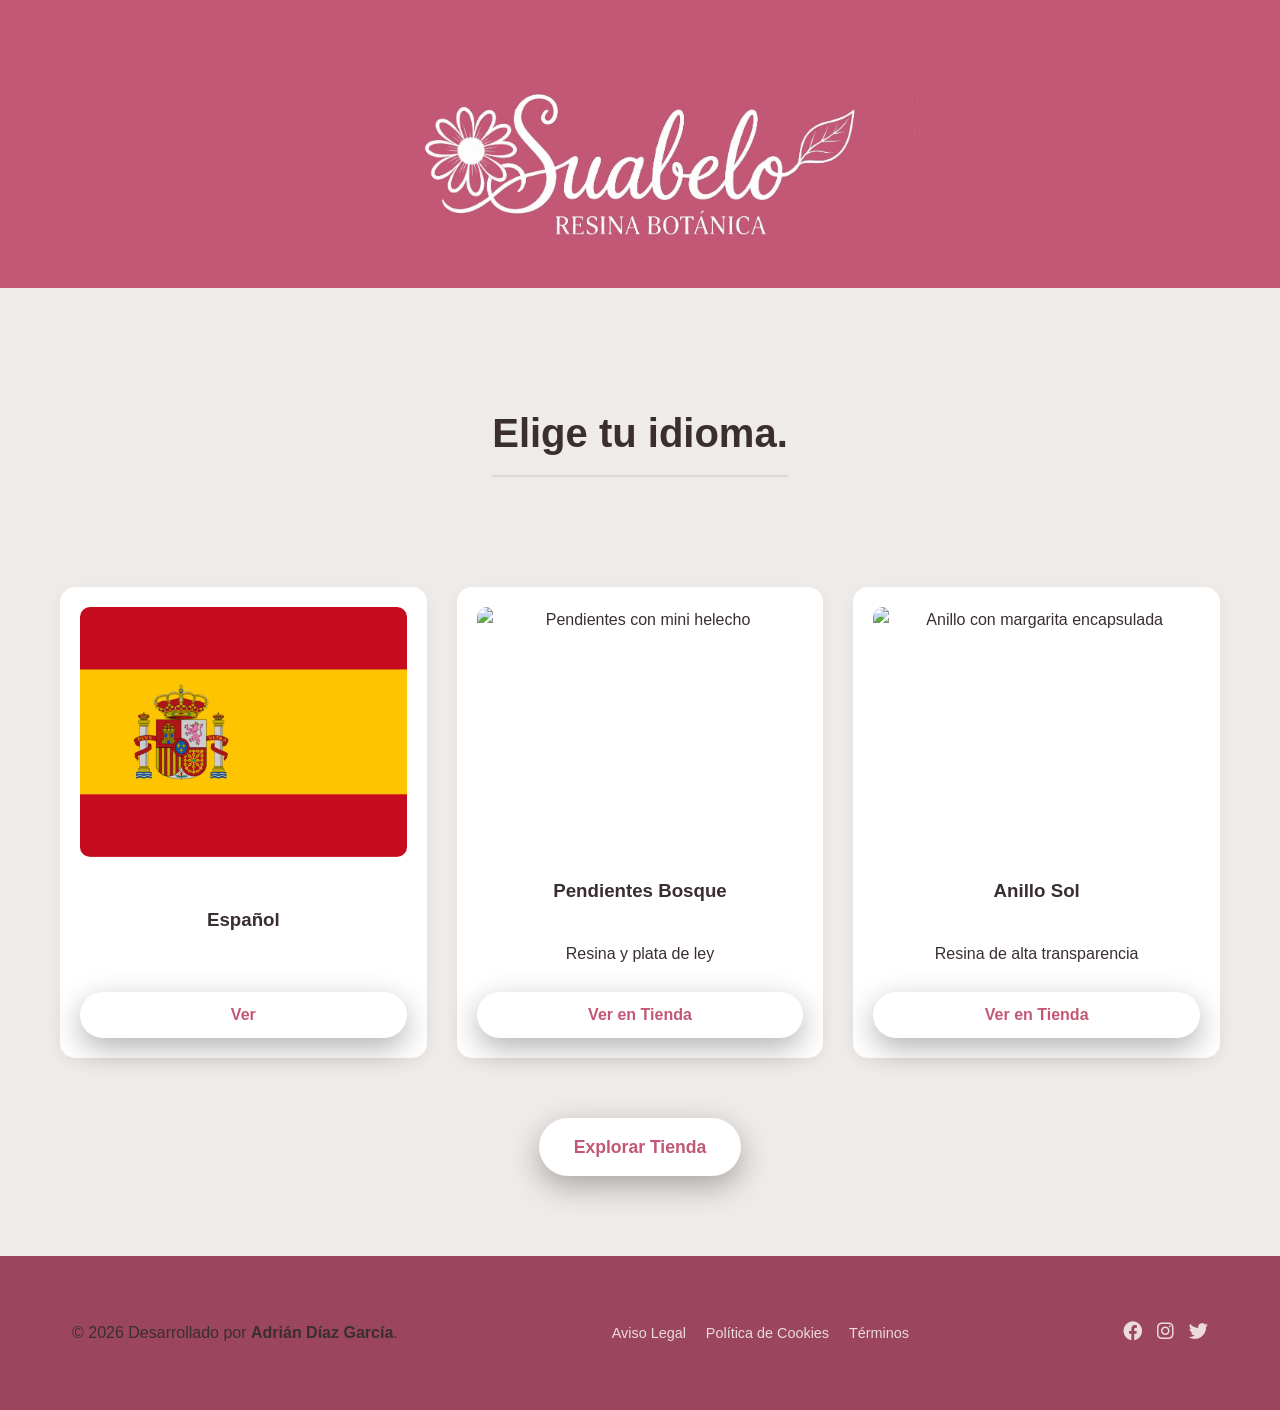
==== Interfaz de idioma QR/index.html @ 2915ab2c "Implementación de selección de idioma para descarga de descripción de productos y de creación con QR" ====
<!DOCTYPE html>
<html lang="es">
    <head>
        <meta charset="UTF-8">
        <meta name="viewport" content="width=device-width, initial-scale=1.0">
        <meta name="description" content="Suabelo Resina Botánica. Interfaz de idioma QR para descripción de productos y creación">
        <meta name="author" content="[T] Adrián Díaz García">
        <title>Selección de Idioma - Suabelo Resina Botánica</title>

        <link rel="stylesheet" href="assets/css/estilos.css">
        <link rel="stylesheet" href="https://cdnjs.cloudflare.com/ajax/libs/font-awesome/6.0.0/css/all.min.css">
    </head>
    <body>
        <header>
            <img src="assets/img/Suabelo_LOGO.png" alt="Logo_de_Suabelo" class="logo">
        </header> 

        <main>
            <section class="hero-tienda">
                <h2>Elige tu idioma.</h2>
            </section>
            <section class="tienda-galeria">
                <div class="producto-card">
                    <img src="assets/img/bandera-espana.jpg" alt="Bandera de España">
                    <h3>Español</h3>
                    <a href="tienda.html" class="boton-cta">Ver</a>
                </div>

                <div class="producto-card">
                    <img src="img/pendientes-helecho.jpg" alt="Pendientes con mini helecho">
                    <h3>Pendientes Bosque</h3>
                    <p>Resina y plata de ley</p>
                    <a href="tienda.html" class="boton-cta">Ver en Tienda</a>
                </div>

                <div class="producto-card">
                    <img src="img/anillo-margarita.webp" alt="Anillo con margarita encapsulada">
                    <h3>Anillo Sol</h3>
                    <p>Resina de alta transparencia</p>
                    <a href="tienda.html" class="boton-cta">Ver en Tienda</a>
                </div>
            </section>

            <a href="tienda.html" class="boton-cta">Explorar Tienda</a>
        </main>
        
        <footer>
            <div class="footer-container">
                <div class="footer-logo">
                    <p>
                        &copy; 2026 Desarrollado por <strong>Adrián Díaz García</strong>.
                    </p>
                </div>
                
                <div class="footer-links">
                    <ul>
                        <li><a href="#">Aviso Legal</a></li>
                        <li><a href="#">Política de Cookies</a></li>
                        <li><a href="#">Términos</a></li>
                    </ul>
                </div>
                
                <div class="footer-social">
                    <a href="#" aria-label="Facebook"><i class="fab fa-facebook"></i></a>
                    <a href="#" aria-label="Instagram"><i class="fab fa-instagram"></i></a>
                    <a href="#" aria-label="Twitter"><i class="fab fa-twitter"></i></a>
                </div>
            </div>
        </footer>
        <script src="js/carrito.js"></script>
    </body>
</html>
---- Interfaz de idioma QR/assets/css/estilos.css ----
/* =========================================
   ESTILOS GLOBALES VARIABLES CSS (PALETA DE COLORES)
   ========================================= */
:root {
    --color-primary: #ffffff;         /* Blanco puro para contrastes fuertes */
    --color-bg-light: #C25875;        /* El rosa original y elegante de tu logo (Cabecera) */
    
    /* LOS TONOS BOTÁNICOS */
    --color-bg-main: #FAFAF8;         /* Blanco roto cálido (color lino o crema muy suave) para el fondo */
    --color-brand-muted: #EADCE0;     /* Un rosa polvo casi gris, para detalles secundarios */
    --color-text-dark: #3A2E31;       /* Gris carbón con un subtono ciruela, mucho más elegante que el negro puro */
    --color-accent: #8A9A86;          /* Un verde salvia apagado. La botánica necesita hojas, no solo flores. */
}

/* =========================================
   RESET BÁSICO 
 ========================================= */
* {
    box-sizing: border-box;  /* El padding y borde se incluyen en el tamaño total */
}

/* =========================================
   ARQUITECTURA DEL HTML
   ========================================= */
html { 
    scroll-behavior: smooth; /* Desplazamiento suave al navegar por anclas */
    height: 100%;            /* Asegura altura completa de la ventana */
}

/* =========================================
   ESTILOS DEL BODY (CUERPO)
   ========================================= */
body { 
    font-family: Assistant, sans-serif;  /* Aplica la fuente definida en variables */
    background-color: var(--color-bg-light);   /* Color de fondo global */
    color: var(--color-text-dark);           /* Color de texto global */
    line-height: 1.6;                 /* Altura de línea para mejor legibilidad */
    margin: 0;              /* Elimina los márgenes por defecto del navegador */
    
    /* Configuración para "Sticky Footer" (Pie de página pegado abajo) */
    min-height: 100vh;      /* Altura mínima del 100% de la ventana visible */
    display: flex;          /* Activamos el modelo de caja flexible */          
    flex-direction: column;   /* Elementos apilados verticalmente (Header, Main, Footer) */ 
    overflow-x: hidden; /* Corta por lo sano cualquier elemento que intente salirse por los lados */
}

/* =========================================
   ESTILOS DE TIPOGRAFÍA Y ETIQUETAS BASE
   ========================================= */
h1 {
    font-size: 3.5rem;      /* Tamaño de fuente grande para el título principal */
    margin-bottom: 20px;    /* Separación inferior */
    color: var(--color-text-dark); /* Usa el color blanco definido */
}

/* =========================================
   ESTILOS DEL MAIN (CONTENIDO PRINCIPAL) 
   ========================================= */
main {
    flex: 1;
    background-color: #EFEBE9; /* Pon aquí el HEX del color que prefieras */
    width: 100%;
    padding-top: 40px; /* Le damos aire al h1 por arriba */
    padding-bottom: 40px;
    color: var(--color-text-dark); /* Color de texto más oscuro para mejor contraste sobre el fondo claro */
}

/* =========================================
   PIE DE PÁGINA (FOOTER)
   ========================================= */
footer { 
    background-color: rgba(0,0,0,0.2); /* Fondo ligeramente más oscuro */
    padding: 3rem 0;                   /* Altura del footer */
    margin-top: auto;                  /* Empuja hacia abajo si sobra espacio */
} 

.footer-container { 
    max-width: 1200px;           /* Ancho máximo contenido */
    margin: 0 auto;              /* Centrado */
    display: flex;               /* Flexbox para columnas */
    justify-content: space-between; /* Distribución espaciada */
    align-items: center;         /* Alineación vertical */
    padding: 0 2rem; 
    flex-wrap: wrap;             /* Adaptable a móviles */
    gap: 20px;
} 

/* Enlaces del Footer */
.footer-links ul {
    list-style: none;   /* Sin puntos */
    padding: 0;
    margin: 0;
    display: flex;      /* Enlaces en horizontal */
    gap: 20px;          /* Separación */
}

.footer-links a, .footer-social a {
    color: var(--color-primary); /* Texto blanco */
    text-decoration: none;
    font-size: 0.9rem;
    opacity: 0.8;               /* Un poco transparente por defecto */
    transition: opacity 0.3s;
}

.footer-links a:hover, .footer-social a:hover {
    opacity: 1;                 /* Totalmente visible al pasar ratón */
    text-decoration: underline;
}

/* Redes Sociales */
.footer-social {
    display: flex;
    gap: 15px; /* Separación entre iconos */
}

.footer-social i {
    font-size: 1.2rem; /* Tamaño de iconos */
}

/* =========================================
   ESTILOS DEL HEADER (CABECERA)
   ========================================= */
header {       
    margin: 60px auto 0 auto;  /* Margen superior grande, centrado horizontal, inferior pequeño */
    max-width: 1200px;            /* Ancho máximo del contenido */
    width: 100%;                  /* Ocupa el ancho disponible */
    text-align: center;           /* Centra el texto y elementos inline */
    padding: 0 20px;              /* Espacio interno lateral */
}

/* =========================================
   LISTAS DE RECURSOS (CAJA BLANCA)
   ========================================= */
.link-list, .videos-list {
    background: white;           /* Fondo blanco sólido */
    border-radius: 20px;         /* Bordes redondeados */
    padding: 30px 50px;          /* Espacio interno generoso */
    width: fit-content;          /* La caja se ajusta al contenido */
    max-width: 100%;             /* No desborda en móviles */
    margin: 0 auto 40px auto;    /* Centrado horizontal */
    text-align: left;            /* Texto alineado a la izquierda */
    color: var(--color-bg-light); /* Texto morado oscuro (contraste sobre blanco) */
}

.link-list h3, .videos-list h3 {
    color: var(--color-bg-light); /* Títulos en morado */
}

.link-list ol, .videos-list ol {
    padding-left: 20px; /* Sangría de la lista */
}

.link-list li, .videos-list li {
    margin-bottom: 15px; /* Separación entre enlaces */
    color: var(--color-bg-light);
}

.link-list a, .videos-list a {
    color: var(--color-bg-light); /* Enlaces en fucsia */
    font-weight: bold;            /* Negrita */
    text-decoration: underline;   /* Subrayado */
}

.link-list a:hover, .videos-list a:hover {
    color: var(--color-bg-light); /* Cambio de color al pasar el ratón (Feedback) */
}

/* =========================================
   BOTONES (CTA - Call To Action)
   ========================================= */
.boton-cta {
    display: block;             /* Deja de ser texto y se convierte en un bloque estructural */
    width: fit-content;         /* Evita que el bloque ocupe toda la pantalla de lado a lado */
    margin: 40px auto;          /* Centrado mágico: empuja igual desde la izquierda y la derecha */

    padding: 15px 35px;             /* Tamaño del botón */
    background-color: var(--color-primary); /* Fondo blanco */
    color: var(--color-bg-light);           /* Texto morado */
    text-decoration: none;          /* Sin subrayado */
    font-weight: bold;              
    font-size: 1.1rem;
    border-radius: 50px;            /* Forma de píldora */
    transition: transform 0.2s ease, box-shadow 0.2s ease; /* Animación */
    margin-top: 20px;
    box-shadow: 0 10px 30px rgba(0,0,0,0.3); /* Sombra difusa para dar profundidad */
}

.boton-cta:hover {
    background-color: var(--color-bg-light); /* Fondo morado al pasar el ratón */
    color: var(--color-primary);             /* Texto blanco al pasar el ratón */
    transform: scale(1.05); /* Efecto pop/zoom */
    box-shadow: 0 0 20px rgba(255,255,255,0.5); /* Resplandor exterior */
    
}

/* =========================================
   EL CONTENEDOR PRINCIPAL (La estantería) 
   ========================================= */
.tienda-galeria {
    display: grid;
    grid-template-columns: repeat(auto-fit, minmax(250px, 1fr)); 
    gap: 30px; /* El espacio exacto entre cada tarjeta de producto */
    
    padding: 40px 20px;
    max-width: 1200px; /* Para que no se estire hasta el infinito en pantallas gigantes */
    margin: 0 auto;    /* Lo centramos */
}

/* =========================================
   LAS TARJETAS (vitrinas individuales)
   ========================================= */
.producto-card img {
    width: 100%;
    height: 250px; /* Forzamos una altura fija para todas */
    object-fit: cover; /* Hace que la imagen llene el espacio sin deformarse, recortando lo sobrante */
    border-radius: 10px;
}

/* =========================================
   ALINEACIÓN PERFECTA DEL CONTENIDO 
   =========================================*/
.producto-card {
    background: white;
    border-radius: 15px;
    padding: 20px;
    text-align: center;
    box-shadow: 0 4px 15px rgba(0,0,0,0.05);
    transition: transform 0.3s ease;
    /* Añadimos Flexbox a la tarjeta para empujar el botón siempre al fondo */
    display: flex;
    flex-direction: column;
    justify-content: space-between;
    height: 100%; 
}

.producto-card:hover {
    transform: translateY(-10px); /* La tarjeta "levita" un poco hacia arriba */
}

/* =========================================
   SECCIONES ESPECÍFICAS (HERO, MODELOS, RECURSOS, TIENDA)
     Y ELEMENTOS DE NAVEGACIÓN
   ========================================= */
.menu_navegacion {
    display: flex;
    justify-content: center;
    flex-wrap: wrap;
    gap: 10px;
    align-items: center;
    padding: 15px 0; 
    background: white;
    border-radius: 0;       
    margin-top: 30px;       
    margin-bottom: 0;    
}

.menu_navegacion a {
    display: inline-block;           /* Comportamiento de bloque en línea */
    text-decoration: none;           /* Elimina el subrayado del enlace */
    color: var(--color-bg-light);    /* Color de texto morado (invertido) */
    font-weight: bold;               /* Texto en negrita */
    padding: 10px 20px;              /* Zona clicleable más amplia */
    border-radius: 50px;             /* Bordes redondeados en cada botón */
    transition: transform 0.2s ease, box-shadow 0.2s ease; /* Animación */
    box-shadow: 0 10px 30px rgba(0,0,0,0.3); /* Sombra difusa para dar profundidad */
}

.menu_navegacion a:hover { 
    background-color: var(--color-bg-light); /* Fondo morado al pasar el ratón */
    color: var(--color-primary);             /* Texto blanco al pasar el ratón */
    transform: scale(1.05);                  /* Ligero aumento de tamaño (Zoom) */
}

.menu_navegacion a.active {
    background-color: var(--color-bg-light); /* Marca visual para la página actual */
    color: var(--color-primary);
}

/* =========================================
   CARRITO DE COMPRA (NAV)
   ========================================= */
.menu_navegacion .enlace-carrito {
    position: relative; /* Clave para que la burbuja de cantidad se posicione respecto al botón */
    padding: 10px 15px; 
}

.badge-carrito {
    position: absolute;
    top: -5px;
    right: -5px;
    background-color: var(--color-accent); /* Tu verde botánico */
    color: white;
    font-size: 0.8rem;
    font-weight: bold;
    padding: 2px 7px;
    border-radius: 50%;
    box-shadow: 0 2px 5px rgba(0,0,0,0.2);
    /* Desactiva clics en la burbuja para que no interfiera con el botón */
    pointer-events: none; 
}

/* Oculta la burbuja por completo si no tiene ningún texto/número dentro */
.badge-carrito:empty {
    display: none;
}

/* =========================================
   SECCIONES HERO (INTRODUCCIÓN)
   ========================================= */
.hero-intro {
    max-width: 900px;       /* Limita el ancho del texto para leer mejor */
    margin: 40px auto;      /* Centrado con margen vertical */
    text-align: center;     /* Texto centrado */
    padding: 0 20px;        /* Margen de seguridad lateral */
}

.hero-intro h2,
.hero-tienda h2 {
    font-size: 2.5rem;            /* Tamaño de subtítulo */
    margin-bottom: 30px;          /* Separación inferior */
    color: var(--color-text-dark);  /* Color oscuro para mejor contraste */
    border-bottom: 2px solid rgba(58, 46, 49, 0.1); /* Línea decorativa sutil */
    padding-bottom: 10px;         /* Espacio hasta la línea */
    display: inline-block;        /* La línea ocupa solo lo que mide el texto */
}

.hero-intro p {
    font-size: 1.1rem;      /* Texto ligeramente más grande que el estándar */
    margin-bottom: 30px;    
    opacity: 0.9;           /* Ligera transparencia para jerarquía visual */
    max-width: 800px;       /* Ancho máximo del párrafo */
    margin-left: auto;      /* Centrado automático izquierda */
    margin-right: auto;     /* Centrado automático derecha */    
}

.hero-tienda {
    max-width: 900px;       /* Limita el ancho del texto para leer mejor */
    margin: 40px auto;      /* Centrado con margen vertical */
    text-align: center;     /* Texto centrado */
    padding: 0 20px;        /* Margen de seguridad lateral */
}

/* =========================================
   IMÁGENES DESTACADAS 
   ========================================= */

.logo {
    display: block;           /* La convertimos en bloque para que ocupe su propia línea */
    margin: 0 auto 30px auto; /* Centrado mágico: 'auto' a los lados empuja la imagen al centro */
    max-width: 550px;         /* Cambia este 250px hasta que el logo tenga el tamaño que buscas */
    height: auto;             /* Mantiene la proporción original para que no se deforme */
}

.hero-image {
    display: flex;              /* Flexbox para centrar la imagen */
    justify-content: center;    /* Centrado horizontal */
    width: 100%;                
    margin-bottom: 30px;        /* Espacio debajo de la imagen */
}

.hero-image img {
    max-width: 100%;        /* La imagen nunca será más ancha que su contenedor (Responsive) */
    height: auto;           /* Mantiene la proporción de aspecto */
    border-radius: 15px;    /* Bordes redondeados */
    box-shadow: 0 10px 30px rgba(0,0,0,0.3); /* Sombra difusa para dar profundidad */
}

/* =========================================
   ESTRUCTURA DE LA TIENDA (LAYOUT)
   ========================================= */
.contenedor-tienda {
    display: flex;
    gap: 30px;
    max-width: 95%; /* Para que no se estire demasiado en pantallas gigantes */
    margin: 0 auto;
    padding: 0 20px;
    align-items: flex-start; /* Evita que la barra lateral se estire verticalmente */
}

/* =========================================
   BARRA LATERAL DE FILTROS
   ========================================= */
.filtros-tienda {
    flex: 0 0 250px; /* Ancho fijo para la barra lateral */
    background: white;
    padding: 25px;
    border-radius: 15px;
    box-shadow: 0 4px 15px rgba(0,0,0,0.05);
}

.filtros-tienda h3 {
    margin-top: 0;
    color: var(--color-bg-light);
    border-bottom: 2px solid var(--color-brand-muted);
    padding-bottom: 10px;
}

.filtros-tienda ul {
    list-style: none;
    padding: 0;
    margin: 0;
}

.filtros-tienda li {
    margin-bottom: 10px;
}

.filtros-tienda a {
    text-decoration: none;
    color: var(--color-text-dark);
    display: block;
    padding: 8px 10px;
    border-radius: 8px;
    transition: background-color 0.2s, color 0.2s;
}

.filtros-tienda a:hover, .filtros-tienda a.filtro-activo {
    background-color: var(--color-brand-muted);
    color: var(--color-text-dark);
    font-weight: bold;
}

/* =========================================
   AJUSTES PARA LA GALERÍA DENTRO DE LA TIENDA
   ========================================= */
/* Sobrescribimos ligeramente tu .tienda-galeria para que encaje junto a los filtros */
.contenedor-tienda .tienda-galeria {
    max-width: none; /* Quitamos el límite de ancho para que se adapte al espacio disponible */
    padding: 0; /* Quitamos el padding extra porque el contenedor ya lo tiene */
    margin: 0; 
}

.precio {
    font-size: 1.3rem;
    font-weight: bold;
    color: var(--color-accent); /* Usamos el verde salvia apagado */
    margin: 10px 0;
}

.producto-card .boton-cta {
    margin: 10px auto 0 auto;
    padding: 10px 20px;
    font-size: 1rem;
    width: 100%; /* El botón ocupa el ancho de la tarjeta */
}

.tienda-header {
    max-width: 800px;       
    margin: 10px auto 30px auto; /* Reducimos el margen superior e inferior drásticamente */
    text-align: center;     
    padding: 0 20px;        
}

.tienda-header h1 {
    font-size: 2.2rem; /* Ligeramente más pequeño que el H1 del inicio */
    margin-bottom: 10px; /* Acercamos el título al texto descriptivo */
}

.tienda-descripcion {
    font-size: 1.1rem;
    color: var(--color-text-dark);  
    border-bottom: 1px solid rgba(58, 46, 49, 0.1); /* Línea más fina */
    padding-bottom: 15px;         
    display: inline-block;        
    opacity: 0.8; /* Le quitamos un poco de peso visual frente a los productos */
}

/* =========================================
   ÁREA DE PRODUCTOS Y BARRA DE ORDENACIÓN
   ========================================= */
/* Este contenedor sustituye a la galería a la hora de pelear por el espacio con los filtros */
.area-productos {
    flex: 1; 
    display: flex;
    flex-direction: column;
    max-width: none;
}

.controles-tienda {
    display: flex;
    justify-content: space-between; /* Texto a la izquierda, selector a la derecha */
    align-items: center;
    background: white;
    padding: 15px 25px;
    border-radius: 15px;
    margin-bottom: 30px; /* Espacio antes de que empiecen las tarjetas */
    box-shadow: 0 4px 15px rgba(0,0,0,0.05);
}

.contador-resultados {
    margin: 0;
    color: var(--color-text-dark);
    font-weight: bold;
    opacity: 0.7;
}

.selector-orden label {
    margin-right: 10px;
    color: var(--color-text-dark);
    font-weight: bold;
}

.selector-orden select {
    padding: 8px 15px;
    border-radius: 8px;
    border: 1px solid var(--color-brand-muted);
    color: var(--color-text-dark);
    font-family: inherit; /* Usa la fuente Assistant automáticamente */
    background-color: var(--color-bg-main);
    cursor: pointer;
    outline: none;
    transition: border-color 0.3s ease;
}

.selector-orden select:focus {
    border-color: var(--color-accent);
}

/* =========================================
   MEDIA QUERIES (MÓVILES Y TABLETS)
   ========================================= */
@media (max-width: 768px) {
    
    /* 1. Apilamos el contenedor principal */
    .contenedor-tienda {
        flex-direction: column; /* Cambia la dirección de horizontal a vertical */
    }

    /* 2. La barra de filtros pasa a ocupar todo el ancho arriba */
    .filtros-tienda {
        flex: none; /* Le quitamos el ancho fijo de 250px */
        width: 100%; 
        margin-bottom: 10px; /* Separación con los productos */
    }

    /* 3. La barra de ordenar se vuelve vertical para que no se salga de la pantalla */
    .controles-tienda {
        flex-direction: column;
        gap: 15px;
        text-align: center;
    }

    /* 4. Ajustes generales de texto para que no desborde en pantallas pequeñas */
    h1 {
        font-size: 2.5rem; 
    }
    
    .tienda-header h1 {
        font-size: 1.8rem;
    }
    
    .menu_navegacion {
        flex-direction: column; /* Apila los enlaces del menú en móviles */
        width: 100%;
    }
}
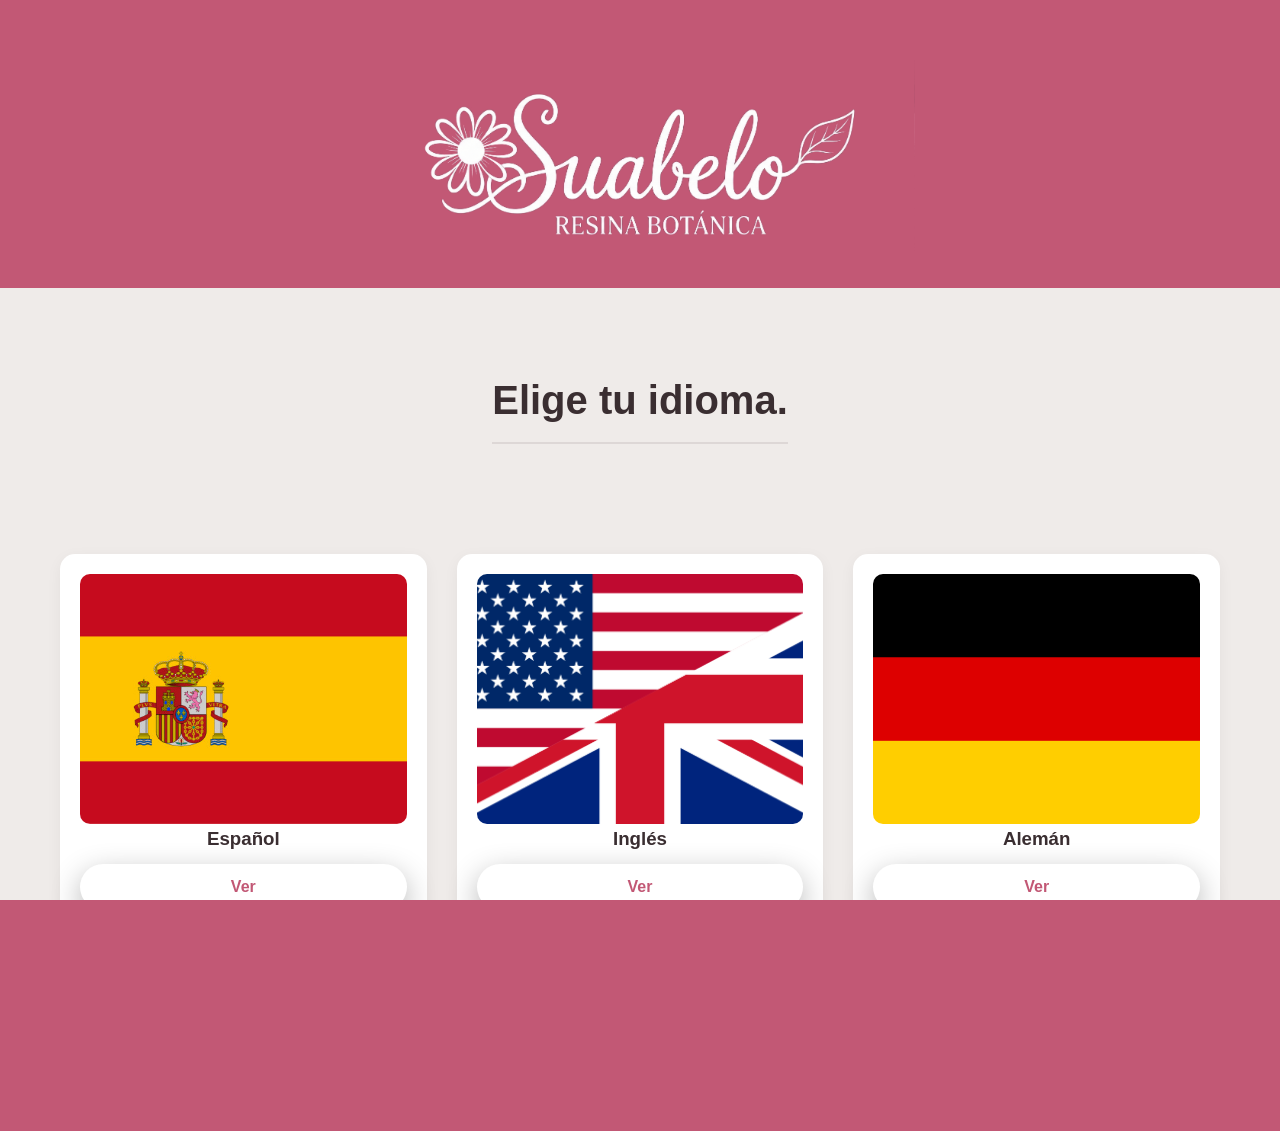
==== commit b6b16253: "Cambios de enlaces a imagenes y descripciones" ====
--- a/Interfaz de idioma QR/index.html
+++ b/Interfaz de idioma QR/index.html
@@ -27,21 +27,17 @@
                 </div>
 
                 <div class="producto-card">
-                    <img src="img/pendientes-helecho.jpg" alt="Pendientes con mini helecho">
-                    <h3>Pendientes Bosque</h3>
-                    <p>Resina y plata de ley</p>
-                    <a href="tienda.html" class="boton-cta">Ver en Tienda</a>
+                    <img src="assets/img/bandera-UK-USA.png" alt="Bandera de UK/USA">
+                    <h3>Inglés</h3>
+                    <a href="tienda.html" class="boton-cta">Ver</a>
                 </div>
 
                 <div class="producto-card">
-                    <img src="img/anillo-margarita.webp" alt="Anillo con margarita encapsulada">
-                    <h3>Anillo Sol</h3>
-                    <p>Resina de alta transparencia</p>
-                    <a href="tienda.html" class="boton-cta">Ver en Tienda</a>
+                    <img src="assets/img/bandera-alemania.webp" alt="Bandera de Alemania">
+                    <h3>Alemán</h3>
+                    <a href="tienda.html" class="boton-cta">Ver</a>
                 </div>
             </section>
-
-            <a href="tienda.html" class="boton-cta">Explorar Tienda</a>
         </main>
         
         <footer>
--- a/Interfaz de idioma QR/assets/css/estilos.css
+++ b/Interfaz de idioma QR/assets/css/estilos.css
@@ -17,14 +17,17 @@
  ========================================= */
 * {
     box-sizing: border-box;  /* El padding y borde se incluyen en el tamaño total */
+    padding: 0;
+    margin: 0;
 }
 
 /* =========================================
    ARQUITECTURA DEL HTML
    ========================================= */
 html { 
-    scroll-behavior: smooth; /* Desplazamiento suave al navegar por anclas */
-    height: 100%;            /* Asegura altura completa de la ventana */
+    width: 100%;
+    height: 100%;
+    overflow: hidden;
 }
 
 /* =========================================
@@ -36,7 +39,9 @@
     color: var(--color-text-dark);           /* Color de texto global */
     line-height: 1.6;                 /* Altura de línea para mejor legibilidad */
     margin: 0;              /* Elimina los márgenes por defecto del navegador */
-    
+    width: 100%;
+    height: 100%;
+    overflow: hidden;
     /* Configuración para "Sticky Footer" (Pie de página pegado abajo) */
     min-height: 100vh;      /* Altura mínima del 100% de la ventana visible */
     display: flex;          /* Activamos el modelo de caja flexible */          
